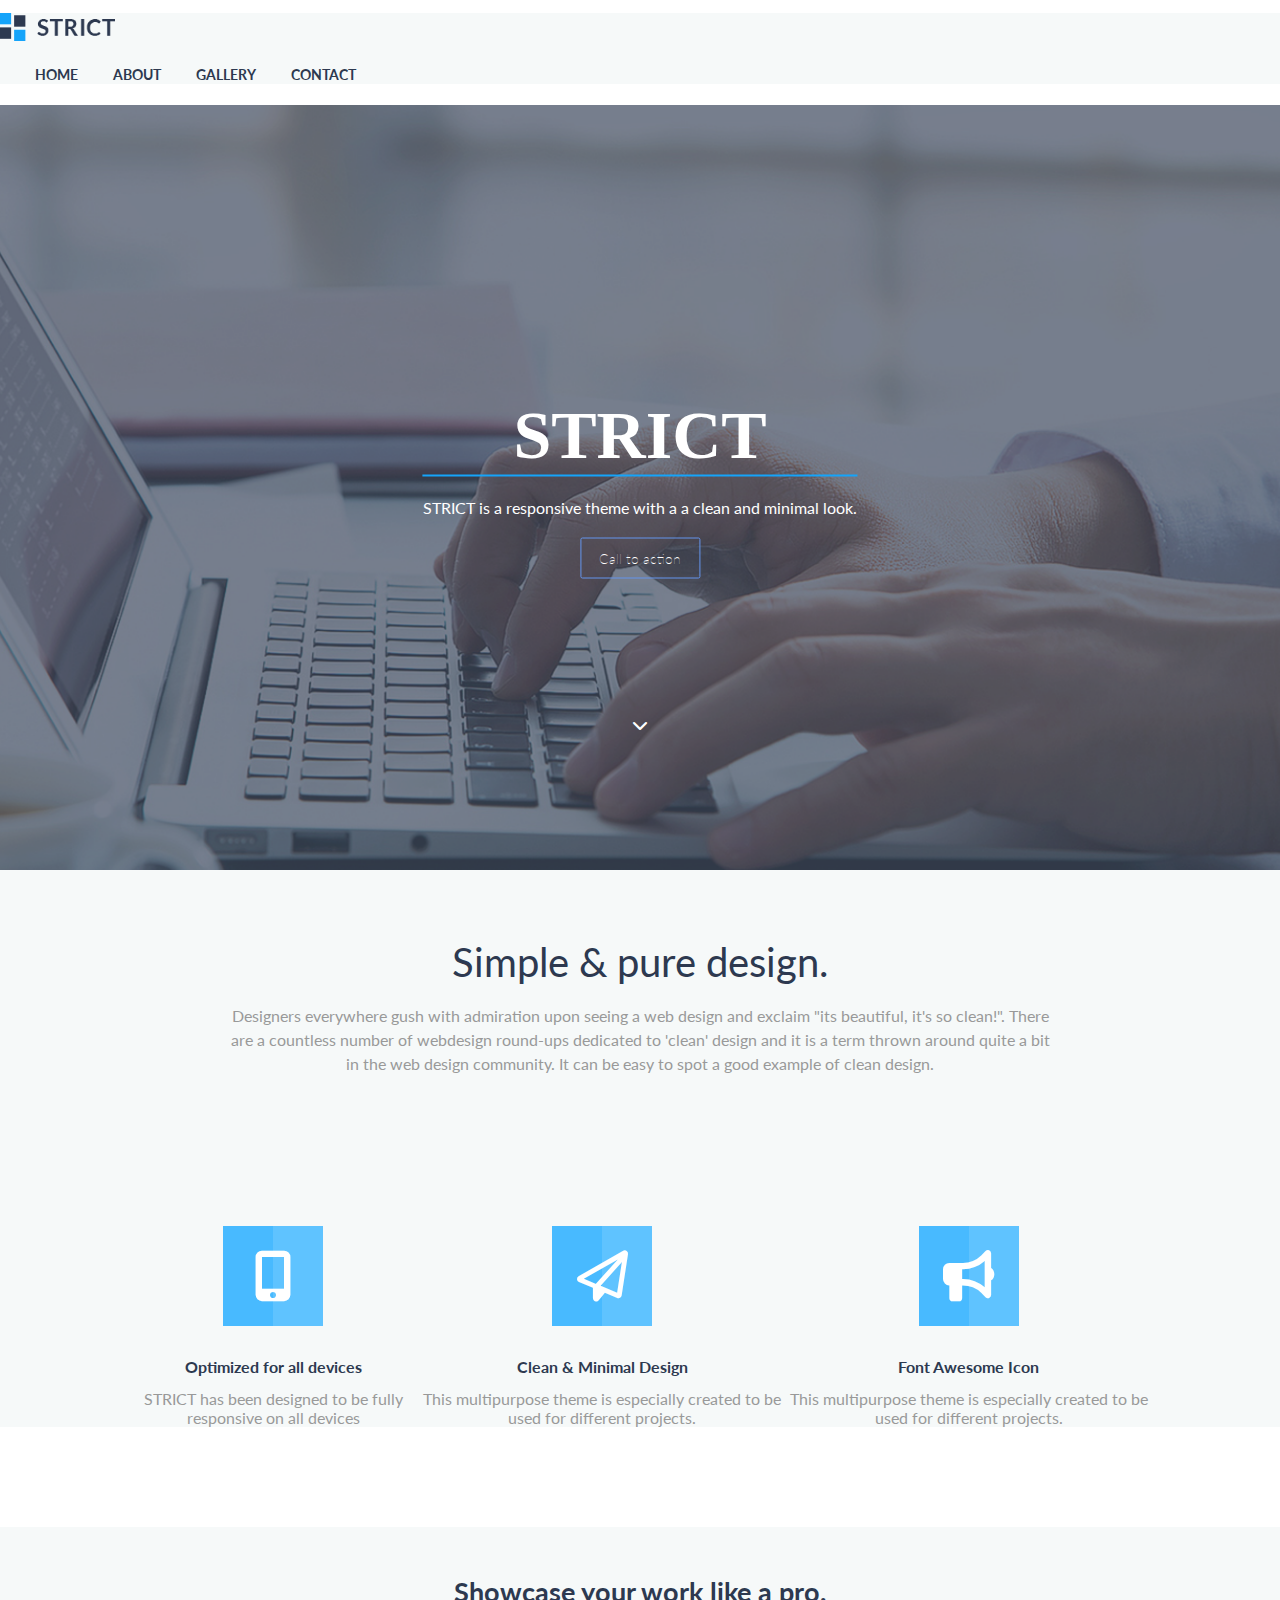
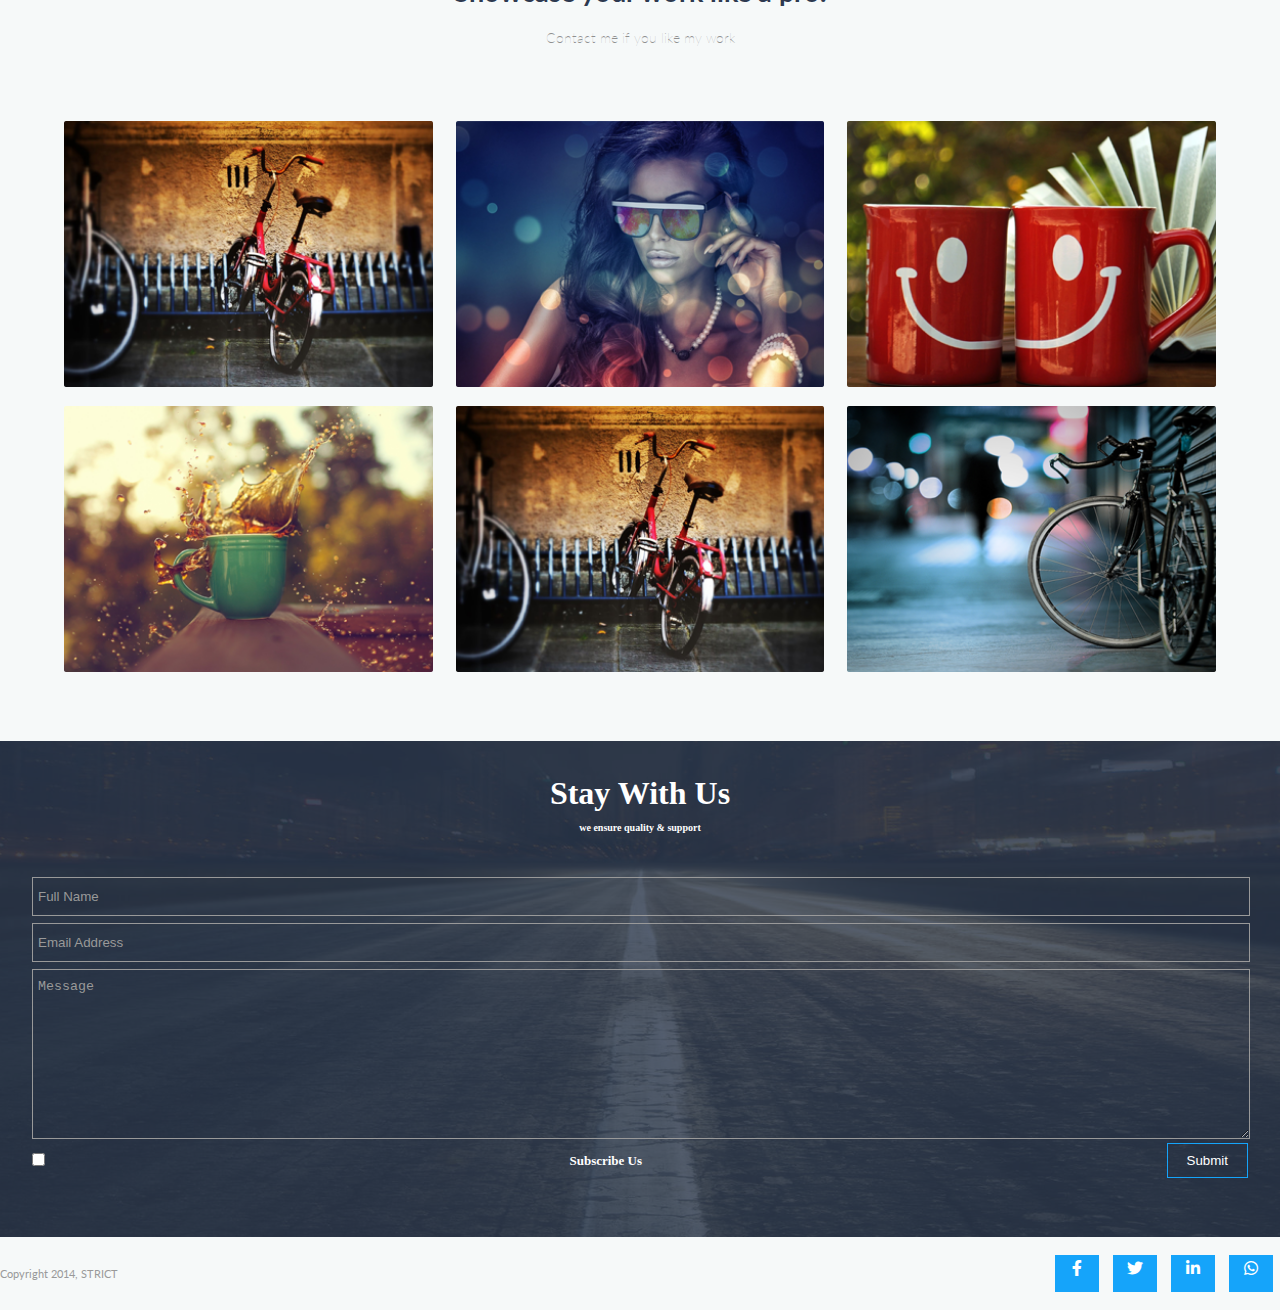
==== index.html @ e72eed31 "First Commit" ====
<!DOCTYPE html>
<html lang="en">
  <head>
    <meta charset="UTF-8" />
    <meta name="viewport" content="width=device-width, initial-scale=1.0" />
    <title>Strict</title>
    <link rel="icon" href="Graphics/logo.png" />
    <link rel="preconnect" href="https://fonts.googleapis.com" />
    <link rel="preconnect" href="https://fonts.gstatic.com" crossorigin />
    <link
      href="https://fonts.googleapis.com/css2?family=Lato:ital,wght@0,400;0,700;1,700&display=swap"
      rel="stylesheet"
    />
    <link rel="stylesheet" href="CSS/all.min.css" />
    <link rel="stylesheet" href="CSS/style.css" />
  </head>
  <body>
    <header>
      <div class="wrapper">
        <div class="logo">
          <img src="Graphics/logo.png" alt="" />
        </div>
        <div class="menu">
          <ul>
            <li><a href="">Home</a></li>
            <li><a href="">About</a></li>
            <li><a href="">Gallery</a></li>
            <li><a href="">Contact</a></li>
          </ul>
        </div>
      </div>
    </header>

    <section class="banner">
      
      <div class="text">
        <h1>Strict</h1>
        <span></span>
        <p>STRICT is a responsive theme with a a clean and minimal look.</p>
        <button>Call to action</button>
      </div>
      <div class="icon"><i class="fa-solid fa-chevron-down"></i></div>
    </section>

    <section class="feature">
      <div class="f_wrapper">
        <div class="t_content">
          <h1>Simple & pure design.</h1>
          <p>
            Designers everywhere gush with admiration upon seeing a web design
            and exclaim "its beautiful, it's so clean!". There are a countless
            number of webdesign round-ups dedicated to 'clean' design and it is
            a term thrown around quite a bit in the web design community. It can
            be easy to spot a good example of clean design.
          </p>
        </div>

        <div class="f_icon">
          <div class="icon1">
            <div class="mobile">
              <i class="fa-solid fa-mobile-screen-button"></i>
            </div>
            <h4>Optimized for all devices</h4>
            <p>
              STRICT has been designed to be fully responsive on all devices
            </p>
          </div>
          <div class="icon1">
            <div class="mobile">
              <i class="fa-regular fa-paper-plane"></i>
            </div>
            <h4>Clean & Minimal Design</h4>
            <p>
              This multipurpose theme is especially created to be used for
              different projects.
            </p>
          </div>
          <div class="icon1">
            <div class="mobile">
              <i class="fa-solid fa-bullhorn"></i>
            </div>
            
            <h4>Font Awesome Icon</h4>
            <p>
              This multipurpose theme is especially created 
  to be used for different projects.</p>
          </div>

        </div>
       
        </div>
      </div>
    </section>

    <section class="showcase">
      <div class="textcontent">
        <h2>Showcase your work like a pro.</h2>
        <h6> Contact me if you like my work</h6>
      </div>
      <div class="pics">
 
        <div class="image">
          <img src="Graphics/img5.png" alt="">
          <div class="layouticon">
            <ul>
              <li><i class="fa-solid fa-magnifying-glass-plus"></i></li>
              <li><i class="fa-solid fa-link"></i></li>
            </ul>
            
            
          </div>
        </div>

        <div class="image">
          <img src="Graphics/img2.png" alt="">
          <div class="layouticon">
            <ul>
              <li><i class="fa-solid fa-magnifying-glass-plus"></i></li>
              <li><i class="fa-solid fa-link"></i></li>
            </ul>
            
            
          </div>
        </div>

        <div class="image">
          <img src="Graphics/img3.png" alt="">
          <div class="layouticon">
            <ul>
              <li><i class="fa-solid fa-magnifying-glass-plus"></i></li>
              <li><i class="fa-solid fa-link"></i></li>
            </ul>
            
            
          </div>
        </div>

        <div class="image">
          <img src="Graphics/img4.png" alt="">
          <div class="layouticon">
            <ul>
              <li><i class="fa-solid fa-magnifying-glass-plus"></i></li>
              <li><i class="fa-solid fa-link"></i></li>
            </ul>
            
            
          </div>
        </div>

        <div class="image">
          <img src="Graphics/img5.png" alt="">
          <div class="layouticon">
            <ul>
              <li><i class="fa-solid fa-magnifying-glass-plus"></i></li>
              <li><i class="fa-solid fa-link"></i></li>
            </ul>
            
            
          </div>
        </div>

        <div class="image">
          <img src="Graphics/img6.png" alt="">
          <div class="layouticon">
            <ul>
              <li><i class="fa-solid fa-magnifying-glass-plus"></i></li>
              <li><i class="fa-solid fa-link"></i></li>
            </ul>
            
            
          </div>
        </div>

    </section>
        
<section class="form">



    <div class="formtext">

      <h3>stay with us</h3>
      <h6>we ensure quality & support</h6>
    </div>

    <div class="formbutton">

      <form action="">

        <div class="contacts">
          <input type="text" placeholder="Full Name">
          <input type="email" placeholder="Email Address">
          <textarea name="" id="" cols="30" rows="10" placeholder="Message"></textarea>
        </div>
        
        <div class="checkbox">
         <div class="check">
            <input type="checkbox" name="" id="">
          </div>
         <h4>Subscribe Us</h4>
         <input type="submit" placeholder="Send" name="" id="">
      
      
        </div>
      </form>
    </div>
  
</section>
       
         

           

          
      </div>
    </section>

 



    <footer>
<div class="footerwrapper">
  <div class="footertext">
    <h5>Copyright 2014, STRICT</h5>
  
  </div>
  <div class="footericon">

    <ul>
      <li><span><i class="fa-brands fa-facebook-f"></i></span></li>
      <li><span><i class="fa-brands fa-twitter"></i></span></li>
      <li><span><i class="fa-brands fa-linkedin-in"></i></span></li>
      <li><span><i class="fa-brands fa-whatsapp"></i></span></li>
    </ul>
  </div>


</div>
    </footer>
  </body>
</html>
---- CSS/style.css ----
*{

    margin: 0;
    padding: 0;

}

header{

background: #f6f9f9;
}

.navbar{}

.logo{

margin: 13px 0;

width: 115px;
}

.logo img{

width: 100%;
}



.menu ul{

display: flex;

list-style: none;

margin: 21px 0;
}



.menu ul li a{text-decoration: none;text-transform: uppercase;margin-left: 35px;font-weight: bold;font-size: 14px;color: #2d3950;font-family: 'Lato', sans-serif;}



.banner{

position: relative;

background-image: url(../Graphics/banner.png);

background-position: center;
background-repeat: no-repeat;
background-size: cover;
min-height: 85vh;
}

.banner img{

    width: 100%;
}


.text{

position: absolute;

top: 50%;

width: 34%;

margin: auto;

left: 50%;

text-align: center;

transform: translate(-50%, -50%);
}

.text h1{

text-transform: uppercase;

color: white;

font-size: 68px;
}

.text p{

color: white;

font-family: 'Lato', sans-serif;

margin: 21px 0;
}

.text span{

/* border-bottom: 2px; */

/* width: 100%; */

display: block;

color: wheat;

height: 2px;

/* border: solid; */

background: #15a4fa;
}

.text button{

background: transparent;

border: 1px solid cornflowerblue;

padding: 11px 18px;

font-size: 14px;

font-family: 'Lato', sans-serif;

color: white;

font-weight: lighter;

border-radius: 2px;
transition: .5s all ease-in-out;
cursor: pointer;
}

.text button:hover{

    background-color: #15a4fa;
}


.icon {
    color: white;
    position: absolute;
    top: 80%;
    /* text-align: center; */
    bottom: 20;
    /* bottom: 56%; */
    right: 50%;
     animation: updown 1s linear infinite alternate;
    transform: translateX(50%);
    padding: 0;
    /* text-align: center; */
    width: fit-content;
}

@keyframes updown{

    0%{

        top: 80%;
    }
    100%{

        top: 85%;
    }
}




.feature{

    background: #f6f9f9;
}


.t_content{

   
    
    text-align: center;
    
    /* margin: 51px 0px; */
    
    padding: 50px 0;
    }
    
    .t_content h1{
    
    color: #2d3950;
    
    /* font-family: initial; */
    
    font-family: 'Lato', sans-serif;
    
    margin: 18px 0;
    
    font-size: 40px;
    
    font-weight: normal;
    }
    .t_content p{
    
    color: #999999;
    
    font-family: 'Lato', sans-serif;
    
    width: 65%;
    
    margin: auto;
    
    line-height: 24px;
    }
    
    .f_icon{
    
    display: flex;
    
    justify-content: space-between;
    
    /* margin: 64px 0; */
    
    text-align: center;
    
    align-items: center;
    
    padding: 0px 76px;
    
    width: 80%;
    
    margin: auto;
    
    margin-top: 100px;
    
    margin-bottom: 100px;
    }
    
    .icon1{
    
        /* width: 21%; */
        margin: auto;
        /* position: relative; */
        text-align: center;
    }
    
    
    .icon1 h4{
    
    margin-top: 31px;
    
    color: #2d3950;
    
    font-family: 'Lato', sans-serif;
    
    margin-bottom: 13px;
    }
    
    .icon1 span{
    
    width: 75px;
    
    height: 77px;
    
    display: block;
    
    background: violet;
    
    text-align: center;
    
    align-items: center;
    
    /* position: absolute; */
    
    /* top: 0; */
    
    /* left: 50%; */
    }
    
    .icon1 p{
    
    color: #999999;
    
    font-family: 'Lato', sans-serif;
    }
    
    .mobile{
    
    width: 100px;
    
    height: 100px;
    
    /* Permalink - use to edit and share this gradient: https://colorzilla.com/gradient-editor/#48baff+0,48baff+50,207cca+50,207cca+50,5fc3ff+50,5fc3ff+50,5fc3ff+100 */
    background: #48baff; /* Old browsers */
    background: -moz-linear-gradient(left,  #48baff 0%, #48baff 50%, #207cca 50%, #207cca 50%, #5fc3ff 50%, #5fc3ff 50%, #5fc3ff 100%); /* FF3.6-15 */
    background: -webkit-linear-gradient(left,  #48baff 0%,#48baff 50%,#207cca 50%,#207cca 50%,#5fc3ff 50%,#5fc3ff 50%,#5fc3ff 100%); /* Chrome10-25,Safari5.1-6 */
    background: linear-gradient(to right,  #48baff 0%,#48baff 50%,#207cca 50%,#207cca 50%,#5fc3ff 50%,#5fc3ff 50%,#5fc3ff 100%); /* W3C, IE10+, FF16+, Chrome26+, Opera12+, Safari7+ */
    filter: progid:DXImageTransform.Microsoft.gradient( startColorstr='#48baff', endColorstr='#5fc3ff',GradientType=1 ); /* IE6-9 */
    
    justify-content: center;
    
    display: flex;
    
    align-items: center;
    
    font-size: 51px;
    
    color: #fff;
    
    margin: auto;
    }

    .showcase{

        background: #f6f9f9;
        
        padding-bottom: 50px;
        }
        
        .textcontent{
        
/* width: 54%; */
        
margin: auto;
        
text-align: center;
        
padding: 48px 0;
        }
        
        .textcontent h2{
        
        color: #2d3950;
        
        font-family: 'Lato', sans-serif;
        
        margin-bottom: 21px;
        
        font-size: 27px;
        }
        .textcontent h6{
        
        color: #909090;
        
        font-family: 'Lato', sans-serif;
        
        margin-bottom: 27px;
        
        font-size: 14px;
        
        font-weight: lighter;
        }
        
        
        .pics{
        
        width: 90%;
        
        margin: auto;
        
        display: flex;
        
        flex-wrap: wrap;
        justify-content: space-between;
        
        
        }
        
        
        
        
            
        
        
        
        .image{
        
        width: 32%;
        
        position: relative;
        
        margin-bottom: 15px;
        
        
        /* margin: 0px 0px 20px 0; */
        }
        
        .image::before{
        
        content: '';
        
        background-color: #15a4fa;
        
        width: 0;
        
        height: 100%;
        
        top:  0;
        
        left: 0;
        
        position: absolute;
        
        transition: .7s all ease-in-out;
        
        overflow: hidden;
        }
        
        .image:hover::before{
        
            width: 100%;
            height: 98.75%;
            opacity: .5;
            overflow: hidden;
            z-index: 0;
        }
        
        .image img{
        
        width: 100%;
        
        }
        
        
        
        
        .image:hover .layouticon{
        
            opacity: 1;
            top: 50%;
            left: 50%;
            z-index: 1;
        }
        
        
        
        .layouticon{
        
            /* color: unset; */
            
            position: absolute;
            
            left: 50%;
            
            /* width: 10%; */
            
            /* justify-content: space-between; */
            
            /* margin: auto; */
            
            top: 60%;
            
            color: white;
            
            transform: translate(-55%, -50%);
            
            display: flex;
        
            opacity: 0;
            transition: .5s all ease-in-out;
            }
            
            
            
            .layouticon ul{
            
            display: flex;
            
            /* width: 5%; */
            
            /* justify-content: space-between; */
            
            /* margin: auto; */
            }
            
            .layouticon ul li{
            
            list-style: none;
            
            border: 1px solid blue;
            
            margin: 0px 6px;
            
            /* width: 100%; */
            
            padding: 8px 8px;
            }

            .formtext{

        /* width: 20%; */

        margin: auto;

        text-align: center;

        padding: 34px 0;

        color: white;

}
                
                .formtext h3{
                
                font-size: 32px;
                
                text-transform: capitalize;
                }
                
                .formtext h6{
                
                font-size: 10px;
                
                padding: 10px;
                }
                
                .form{
                
                background: yellow;
                
                background-image: url(../Graphics/street_bg.png);
                
                background-position: center;
                
                background-repeat: none;
                
                background-size: cover;
                
                padding-bottom: 59px;
                
                position: relative;
                
                z-index: 1;
                }
                
                .form::before{
                
                    content: '';
                    width: 100%;
                    height: 100%;
                
                    position: absolute;
                    top: 0;
                    left: 0;
                    background-color: #2d3950;
                opacity: .8;
                z-index: -1;
                }
                
                .formbutton{
                    
/* background-image: url(../Graphics/street_bg.png); */
                    
/* background-position: center; */
                    
background-repeat: none;
                    
/* background-size: cover; */
                    
/* color: #999; */
                    
width: 95%;
                    
margin: auto;
                }
                
                .formbutton form{
                
/* width: 100%; */
                
text-align: center;
                
width: 30;
                
/* width: 58%; */
                
margin: auto;
                }
                
                .contacts input{
                
                width: 100%;
                
                padding: 11px 0px;
                
                margin-bottom: 7px;
                
                background: transparent;
                
                border: 1px solid #999;
                
                padding-left: 0px;
                
                color: #999;
                }
                
                .contacts input::placeholder{
                
                    color: #999;
                    padding-left: 5px;
                }
                
                .contacts textarea{
                
                padding: 9px 0px;
                
                /* margin-bottom: 7px; */
                
                background: transparent;
                
                border: 1px solid #999;
                
                width: 100%;
                
                padding-left: 0px;
                
                color: #999;
                }
                
                .contacts textarea::placeholder{
                
                    color: #999;
                    padding-left: 5px;
                }
                
                .checkbox{
                
display: flex;
                
justify-content: space-between;
                
align-items: center;
                
width: 100%;
                
/* margin-top: 15px; */
                }
                
                .checkbox h4{
                
/* width: 25%; */
                
/* margin: auto; */
                
text-align: start;
                
/* margin-left: 11px; */
                
/* margin-right: 184px; */
                
color: white;
                
font-size: 13px;
                
/* text-decoration: wavy; */
                
font-weight: bolder;
                
margin: 0;
                
/* padding-left: 8px; */
                
/* align-items: center; */
                
/* justify-content: center; */
                
padding: 4px 10px;
                }
                
                .checkbox input{
                
                border: 1px solid #15a4fa;
                
                background: transparent;
                
                padding: 9px 19px;
                
                color: white;
                
                margin-left: 0px;
                cursor: pointer;
                
                /* padding-right: 18px; */
                }


                
footer{background: #f6f9f9;display: flex;/* padding: 10px 0; */}

.footertext{

/* width: 17%; */

/* margin: auto; */

/* justify-content: left; */

/* height: 28px; */

/* justify-content: center; */

/* align-items: center; */

padding-top: 12px;
}

.footertext h5{

font-family: 'Lato', sans-serif;

font-size: 11px;

font-weight: inherit;

color: #999999;

margin: 0;
}

.footericon{

width: 30%;

margin: righ;

display: flex;

justify-content: end;
}

.footericon ul{

display: flex;

justify-content: space-between;

/* padding: 0 !important; */

margin: 0;
}

.footericon ul li{

justify-content: space-between;

margin: 0px 7px;

list-style: none;
}


.footerwrapper{

width: 101%;

margin: auto;

display: flex;

justify-content: space-between;

/* margin: 39px 0; */

padding: 18px 0;
}

.footericon ul li span{

width: 36px;

height: 32px;

display: block;

align-items: center;

text-align: center;

background: #15a4fa;

color: white;

padding-top: 5px;

/* padding: 0 2px; */

padding-left: 4px;

padding-right: 4px;

cursor: pointer;
}
                
.checkwrapper{

display: flex;

/* line-height: revert; */
}

.navbar-toggler {
    padding: 0;
    border: none;
    margin-right: 8px;
}

.navicon {
    box-shadow: none;
    border: none;
    outline: 0;
}


.navicon:hover {
    box-shadow: none;
    
}

.navbar-nav {
    text-align: center;
    font-weight: 700;
}
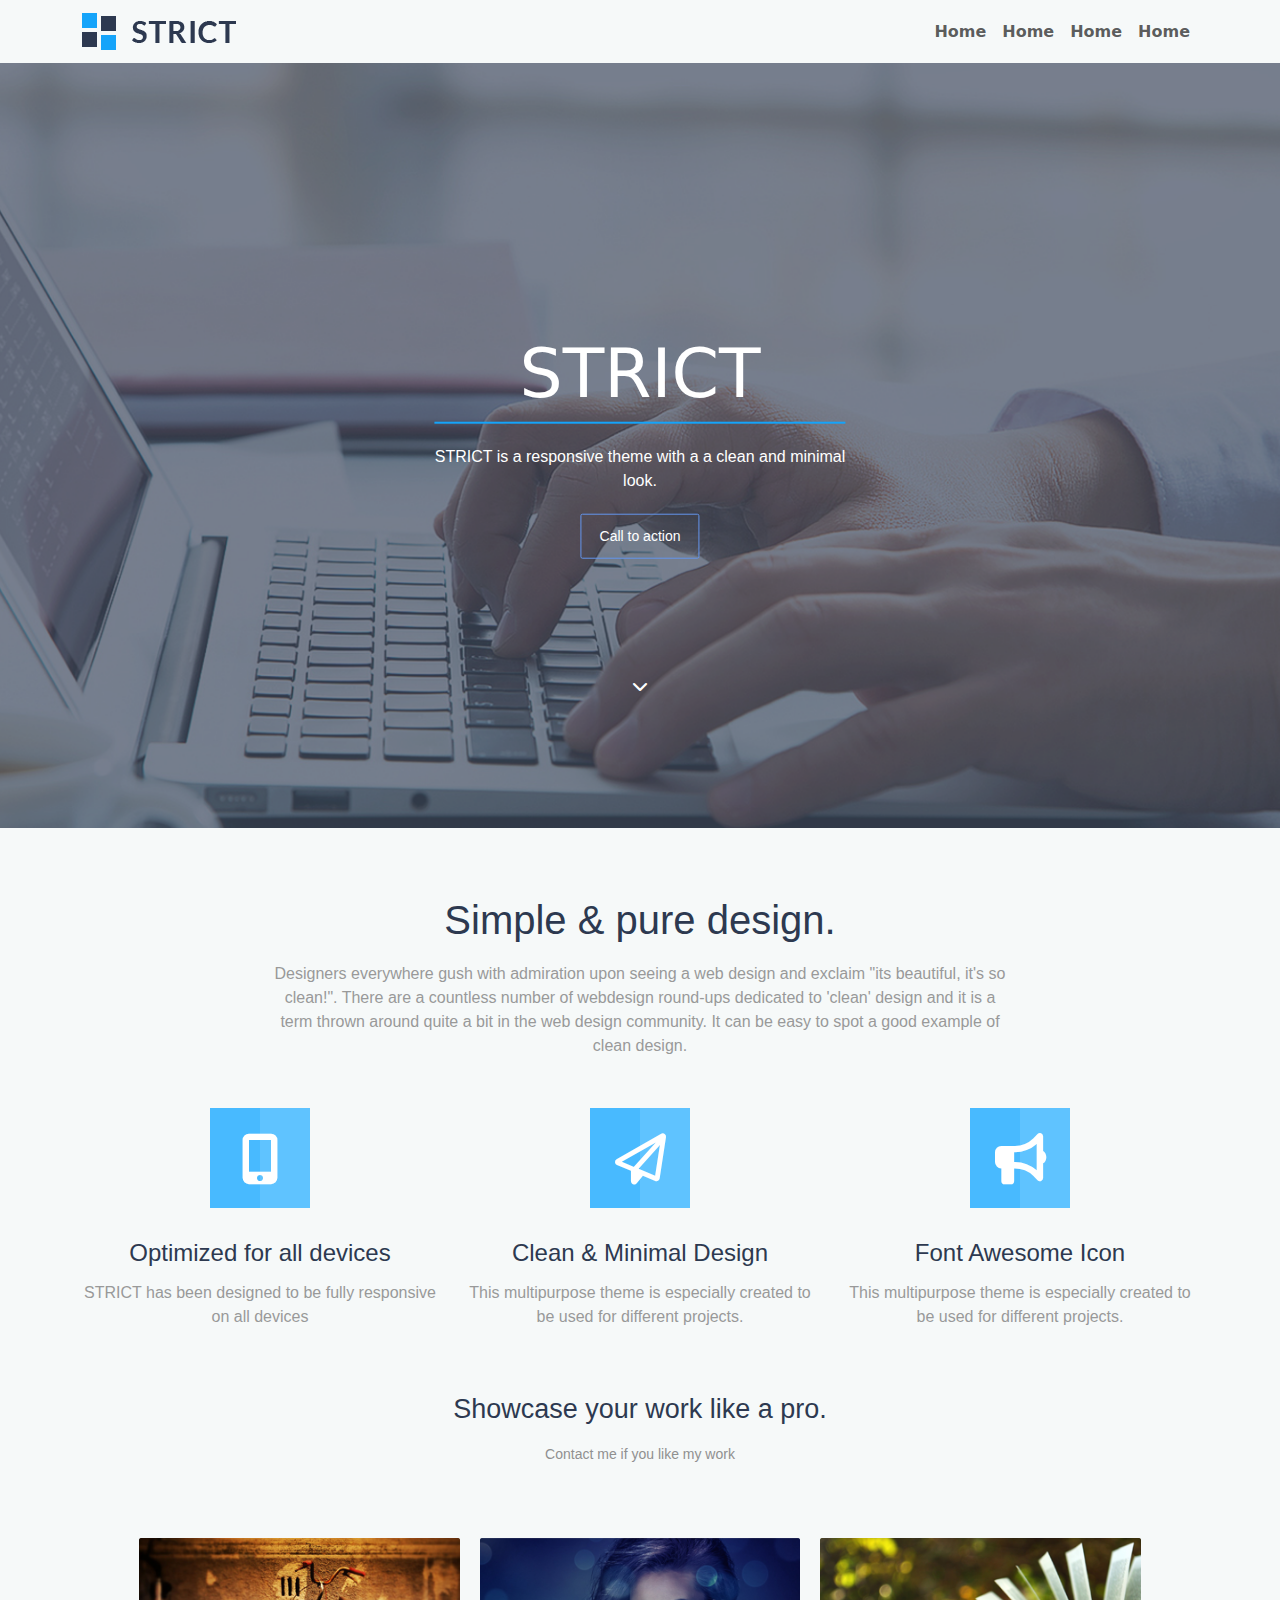
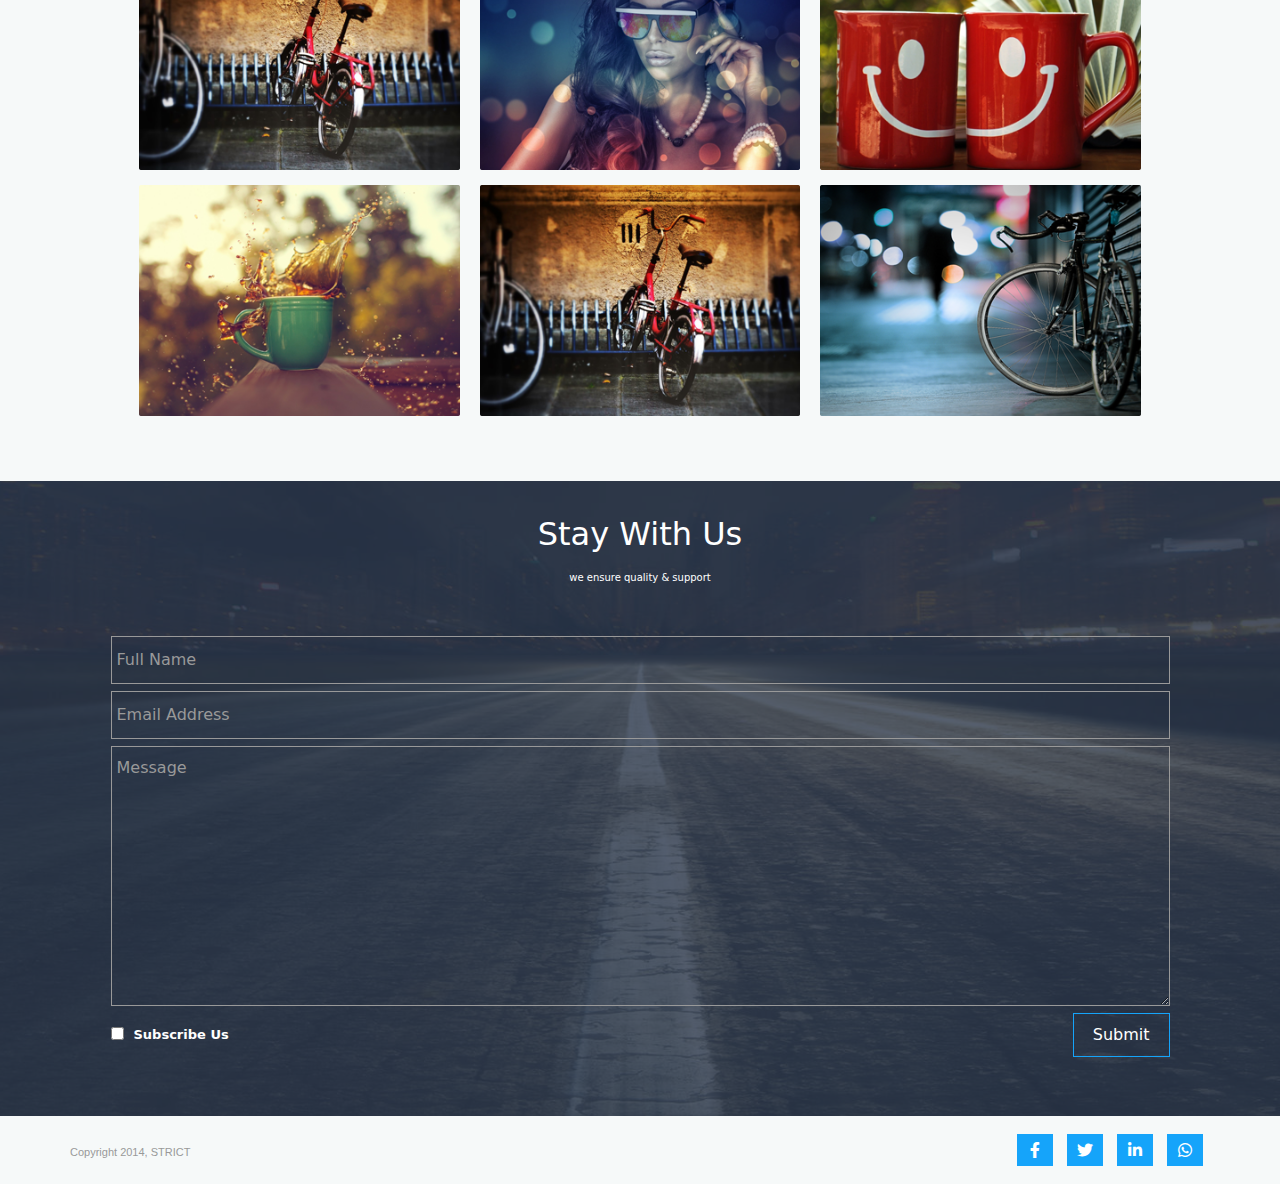
==== commit 71a5bae9: "Second commit with new index file" ====
--- a/index.html
+++ b/index.html
@@ -3,240 +3,276 @@
   <head>
     <meta charset="UTF-8" />
     <meta name="viewport" content="width=device-width, initial-scale=1.0" />
-    <title>Strict</title>
-    <link rel="icon" href="Graphics/logo.png" />
-    <link rel="preconnect" href="https://fonts.googleapis.com" />
-    <link rel="preconnect" href="https://fonts.gstatic.com" crossorigin />
+    <title>STRICT</title>
     <link
-      href="https://fonts.googleapis.com/css2?family=Lato:ital,wght@0,400;0,700;1,700&display=swap"
+      href="https://cdn.jsdelivr.net/npm/bootstrap@5.3.1/dist/css/bootstrap.min.css"
       rel="stylesheet"
     />
     <link rel="stylesheet" href="CSS/all.min.css" />
     <link rel="stylesheet" href="CSS/style.css" />
+    <link rel="stylesheet" href="CSS/media.css" />
   </head>
   <body>
     <header>
-      <div class="wrapper">
-        <div class="logo">
-          <img src="Graphics/logo.png" alt="" />
-        </div>
-        <div class="menu">
-          <ul>
-            <li><a href="">Home</a></li>
-            <li><a href="">About</a></li>
-            <li><a href="">Gallery</a></li>
-            <li><a href="">Contact</a></li>
-          </ul>
+      <div class="container">
+        <div class="row">
+          <nav class="navbar navbar-expand-lg">
+            <div class="container-fluid">
+              <a class="navbar-brand" href="#"
+                ><img src="Graphics/logo.png" alt=""
+              /></a>
+              <button
+                class="navbar-toggler navicon"
+                type="button"
+                data-bs-toggle="collapse"
+                data-bs-target="#navbarSupportedContent"
+                aria-controls="navbarSupportedContent"
+                aria-expanded="false"
+                aria-label="Toggle navigation"
+              >
+                <span class="navbar-toggler"
+                  ><i class="fa-solid fa-bars"></i
+                ></span>
+              </button>
+              <div class="collapse navbar-collapse" id="navbarSupportedContent">
+                <ul class="navbar-nav ms-auto mb-2 mb-lg-0">
+                  <li class="nav-item">
+                    <a class="nav-link" aria-current="page" href="#">Home</a>
+                  </li>
+
+                  <li class="nav-item">
+                    <a class="nav-link" aria-current="page" href="#">Home</a>
+                  </li>
+
+                  <li class="nav-item">
+                    <a class="nav-link" aria-current="page" href="#">Home</a>
+                  </li>
+                  <li class="nav-item">
+                    <a class="nav-link" aria-current="page" href="#">Home</a>
+                  </li>
+                </ul>
+              </div>
+            </div>
+          </nav>
         </div>
       </div>
     </header>
 
     <section class="banner">
-      
-      <div class="text">
-        <h1>Strict</h1>
-        <span></span>
-        <p>STRICT is a responsive theme with a a clean and minimal look.</p>
-        <button>Call to action</button>
-      </div>
-      <div class="icon"><i class="fa-solid fa-chevron-down"></i></div>
+      <div class="container">
+        <div class="row">
+          <div class="text">
+            <h1>Strict</h1>
+            <span></span>
+            <p>STRICT is a responsive theme with a a clean and minimal look.</p>
+            <button>Call to action</button>
+          </div>
+          <div class="icon"><i class="fa-solid fa-chevron-down"></i></div>
+        </div>
+      </div>
     </section>
 
     <section class="feature">
-      <div class="f_wrapper">
-        <div class="t_content">
-          <h1>Simple & pure design.</h1>
-          <p>
-            Designers everywhere gush with admiration upon seeing a web design
-            and exclaim "its beautiful, it's so clean!". There are a countless
-            number of webdesign round-ups dedicated to 'clean' design and it is
-            a term thrown around quite a bit in the web design community. It can
-            be easy to spot a good example of clean design.
-          </p>
-        </div>
-
-        <div class="f_icon">
-          <div class="icon1">
-            <div class="mobile">
-              <i class="fa-solid fa-mobile-screen-button"></i>
-            </div>
-            <h4>Optimized for all devices</h4>
+      <div class="container">
+        <div class="row">
+          <div class="t_content">
+            <h1>Simple & pure design.</h1>
             <p>
-              STRICT has been designed to be fully responsive on all devices
+              Designers everywhere gush with admiration upon seeing a web design
+              and exclaim "its beautiful, it's so clean!". There are a countless
+              number of webdesign round-ups dedicated to 'clean' design and it
+              is a term thrown around quite a bit in the web design community.
+              It can be easy to spot a good example of clean design.
             </p>
           </div>
-          <div class="icon1">
-            <div class="mobile">
-              <i class="fa-regular fa-paper-plane"></i>
-            </div>
-            <h4>Clean & Minimal Design</h4>
-            <p>
-              This multipurpose theme is especially created to be used for
-              different projects.
-            </p>
-          </div>
-          <div class="icon1">
-            <div class="mobile">
-              <i class="fa-solid fa-bullhorn"></i>
-            </div>
-            
-            <h4>Font Awesome Icon</h4>
-            <p>
-              This multipurpose theme is especially created 
-  to be used for different projects.</p>
-          </div>
-
-        </div>
-       
+        </div>
+
+        <div class="row justify-content-center">
+          <div class="col-md-4">
+            <div class="icon1">
+              <div class="mobile">
+                <i class="fa-solid fa-mobile-screen-button"></i>
+              </div>
+              <h4>Optimized for all devices</h4>
+              <p>
+                STRICT has been designed to be fully responsive on all devices
+              </p>
+            </div>
+          </div>
+
+          <div class="col-md-4">
+            <div class="icon1">
+              <div class="mobile">
+                <i class="fa-regular fa-paper-plane"></i>
+              </div>
+              <h4>Clean & Minimal Design</h4>
+              <p>
+                This multipurpose theme is especially created to be used for
+                different projects.
+              </p>
+            </div>
+          </div>
+
+          <div class="col-md-4">
+            <div class="icon1">
+              <div class="mobile">
+                <i class="fa-solid fa-bullhorn"></i>
+              </div>
+
+              <h4>Font Awesome Icon</h4>
+              <p>
+                This multipurpose theme is especially created to be used for
+                different projects.
+              </p>
+            </div>
+          </div>
         </div>
       </div>
     </section>
 
     <section class="showcase">
-      <div class="textcontent">
-        <h2>Showcase your work like a pro.</h2>
-        <h6> Contact me if you like my work</h6>
-      </div>
-      <div class="pics">
- 
-        <div class="image">
-          <img src="Graphics/img5.png" alt="">
-          <div class="layouticon">
-            <ul>
-              <li><i class="fa-solid fa-magnifying-glass-plus"></i></li>
-              <li><i class="fa-solid fa-link"></i></li>
-            </ul>
-            
-            
-          </div>
-        </div>
-
-        <div class="image">
-          <img src="Graphics/img2.png" alt="">
-          <div class="layouticon">
-            <ul>
-              <li><i class="fa-solid fa-magnifying-glass-plus"></i></li>
-              <li><i class="fa-solid fa-link"></i></li>
-            </ul>
-            
-            
-          </div>
-        </div>
-
-        <div class="image">
-          <img src="Graphics/img3.png" alt="">
-          <div class="layouticon">
-            <ul>
-              <li><i class="fa-solid fa-magnifying-glass-plus"></i></li>
-              <li><i class="fa-solid fa-link"></i></li>
-            </ul>
-            
-            
-          </div>
-        </div>
-
-        <div class="image">
-          <img src="Graphics/img4.png" alt="">
-          <div class="layouticon">
-            <ul>
-              <li><i class="fa-solid fa-magnifying-glass-plus"></i></li>
-              <li><i class="fa-solid fa-link"></i></li>
-            </ul>
-            
-            
-          </div>
-        </div>
-
-        <div class="image">
-          <img src="Graphics/img5.png" alt="">
-          <div class="layouticon">
-            <ul>
-              <li><i class="fa-solid fa-magnifying-glass-plus"></i></li>
-              <li><i class="fa-solid fa-link"></i></li>
-            </ul>
-            
-            
-          </div>
-        </div>
-
-        <div class="image">
-          <img src="Graphics/img6.png" alt="">
-          <div class="layouticon">
-            <ul>
-              <li><i class="fa-solid fa-magnifying-glass-plus"></i></li>
-              <li><i class="fa-solid fa-link"></i></li>
-            </ul>
-            
-            
-          </div>
-        </div>
-
-    </section>
-        
-<section class="form">
-
-
-
-    <div class="formtext">
-
-      <h3>stay with us</h3>
-      <h6>we ensure quality & support</h6>
-    </div>
-
-    <div class="formbutton">
-
-      <form action="">
-
-        <div class="contacts">
-          <input type="text" placeholder="Full Name">
-          <input type="email" placeholder="Email Address">
-          <textarea name="" id="" cols="30" rows="10" placeholder="Message"></textarea>
-        </div>
-        
-        <div class="checkbox">
-         <div class="check">
-            <input type="checkbox" name="" id="">
-          </div>
-         <h4>Subscribe Us</h4>
-         <input type="submit" placeholder="Send" name="" id="">
-      
-      
-        </div>
-      </form>
-    </div>
-  
-</section>
-       
-         
-
-           
-
-          
-      </div>
-    </section>
-
- 
-
-
+      <div class="container">
+        <div class="row">
+          <div class="textcontent">
+            <h2>Showcase your work like a pro.</h2>
+            <h6>Contact me if you like my work</h6>
+          </div>
+        </div>
+
+        <div class="row">
+          <div class="pics">
+            <div class="image">
+              <img src="Graphics/img5.png" alt="" />
+              <div class="layouticon">
+                <ul>
+                  <li><i class="fa-solid fa-magnifying-glass-plus"></i></li>
+                  <li><i class="fa-solid fa-link"></i></li>
+                </ul>
+              </div>
+            </div>
+
+            <div class="image">
+              <img src="Graphics/img2.png" alt="" />
+              <div class="layouticon">
+                <ul>
+                  <li><i class="fa-solid fa-magnifying-glass-plus"></i></li>
+                  <li><i class="fa-solid fa-link"></i></li>
+                </ul>
+              </div>
+            </div>
+
+            <div class="image">
+              <img src="Graphics/img3.png" alt="" />
+              <div class="layouticon">
+                <ul>
+                  <li><i class="fa-solid fa-magnifying-glass-plus"></i></li>
+                  <li><i class="fa-solid fa-link"></i></li>
+                </ul>
+              </div>
+            </div>
+
+            <div class="image">
+              <img src="Graphics/img4.png" alt="" />
+              <div class="layouticon">
+                <ul>
+                  <li><i class="fa-solid fa-magnifying-glass-plus"></i></li>
+                  <li><i class="fa-solid fa-link"></i></li>
+                </ul>
+              </div>
+            </div>
+
+            <div class="image">
+              <img src="Graphics/img5.png" alt="" />
+              <div class="layouticon">
+                <ul>
+                  <li><i class="fa-solid fa-magnifying-glass-plus"></i></li>
+                  <li><i class="fa-solid fa-link"></i></li>
+                </ul>
+              </div>
+            </div>
+
+            <div class="image">
+              <img src="Graphics/img6.png" alt="" />
+              <div class="layouticon">
+                <ul>
+                  <li><i class="fa-solid fa-magnifying-glass-plus"></i></li>
+                  <li><i class="fa-solid fa-link"></i></li>
+                </ul>
+              </div>
+            </div>
+          </div>
+        </div>
+      </div>
+    </section>
+
+    <section class="form">
+      <div class="container">
+        <div class="row">
+          <div class="formtext">
+            <h3>stay with us</h3>
+            <h6>we ensure quality & support</h6>
+          </div>
+        </div>
+
+        <div class="row">
+          <div class="formbutton">
+            <form action="">
+              <div class="contacts">
+                <input type="text" placeholder="Full Name" />
+                <input type="email" placeholder="Email Address" />
+                <textarea
+                  name=""
+                  id=""
+                  cols="30"
+                  rows="10"
+                  placeholder="Message"
+                ></textarea>
+              </div>
+
+              <div class="checkbox">
+                <div class="checkwrapper">
+                  <div class="check">
+                    <input type="checkbox" name="" id="" />
+                  </div>
+                  <h4>Subscribe Us</h4>
+                </div>
+
+                <input type="submit" placeholder="Send" name="" id="" />
+              </div>
+            </form>
+          </div>
+        </div>
+      </div>
+    </section>
 
     <footer>
-<div class="footerwrapper">
-  <div class="footertext">
-    <h5>Copyright 2014, STRICT</h5>
-  
-  </div>
-  <div class="footericon">
-
-    <ul>
-      <li><span><i class="fa-brands fa-facebook-f"></i></span></li>
-      <li><span><i class="fa-brands fa-twitter"></i></span></li>
-      <li><span><i class="fa-brands fa-linkedin-in"></i></span></li>
-      <li><span><i class="fa-brands fa-whatsapp"></i></span></li>
-    </ul>
-  </div>
-
-
-</div>
+      <div class="container">
+        <div class="row">
+          <div class="footerwrapper">
+            <div class="footertext">
+              <h5>Copyright 2014, STRICT</h5>
+            </div>
+            <div class="footericon">
+              <ul>
+                <li>
+                  <span><i class="fa-brands fa-facebook-f"></i></span>
+                </li>
+                <li>
+                  <span><i class="fa-brands fa-twitter"></i></span>
+                </li>
+                <li>
+                  <span><i class="fa-brands fa-linkedin-in"></i></span>
+                </li>
+                <li>
+                  <span><i class="fa-brands fa-whatsapp"></i></span>
+                </li>
+              </ul>
+            </div>
+          </div>
+        </div>
+      </div>
     </footer>
+
+    <script src="https://cdn.jsdelivr.net/npm/bootstrap@5.3.1/dist/js/bootstrap.bundle.min.js"></script>
   </body>
 </html>
--- a/CSS/media.css
+++ b/CSS/media.css
@@ -0,0 +1,36 @@
+@media(max-width: 575px){
+
+    .text{
+
+        width: 70%;
+    }
+
+    .t_content p {
+       
+        width: 80%;
+        
+        line-height: 37px;
+    }
+
+    .icon1 {
+    
+        margin: 30px 0;
+       
+    }
+    .checkbox input {
+        
+        padding: 3px 19px;
+        
+        font-size: 13px;
+        
+    }
+
+    .footerwrapper {
+       
+        padding: 20px 4px 20px 11px;
+      
+    }
+
+    
+}
+
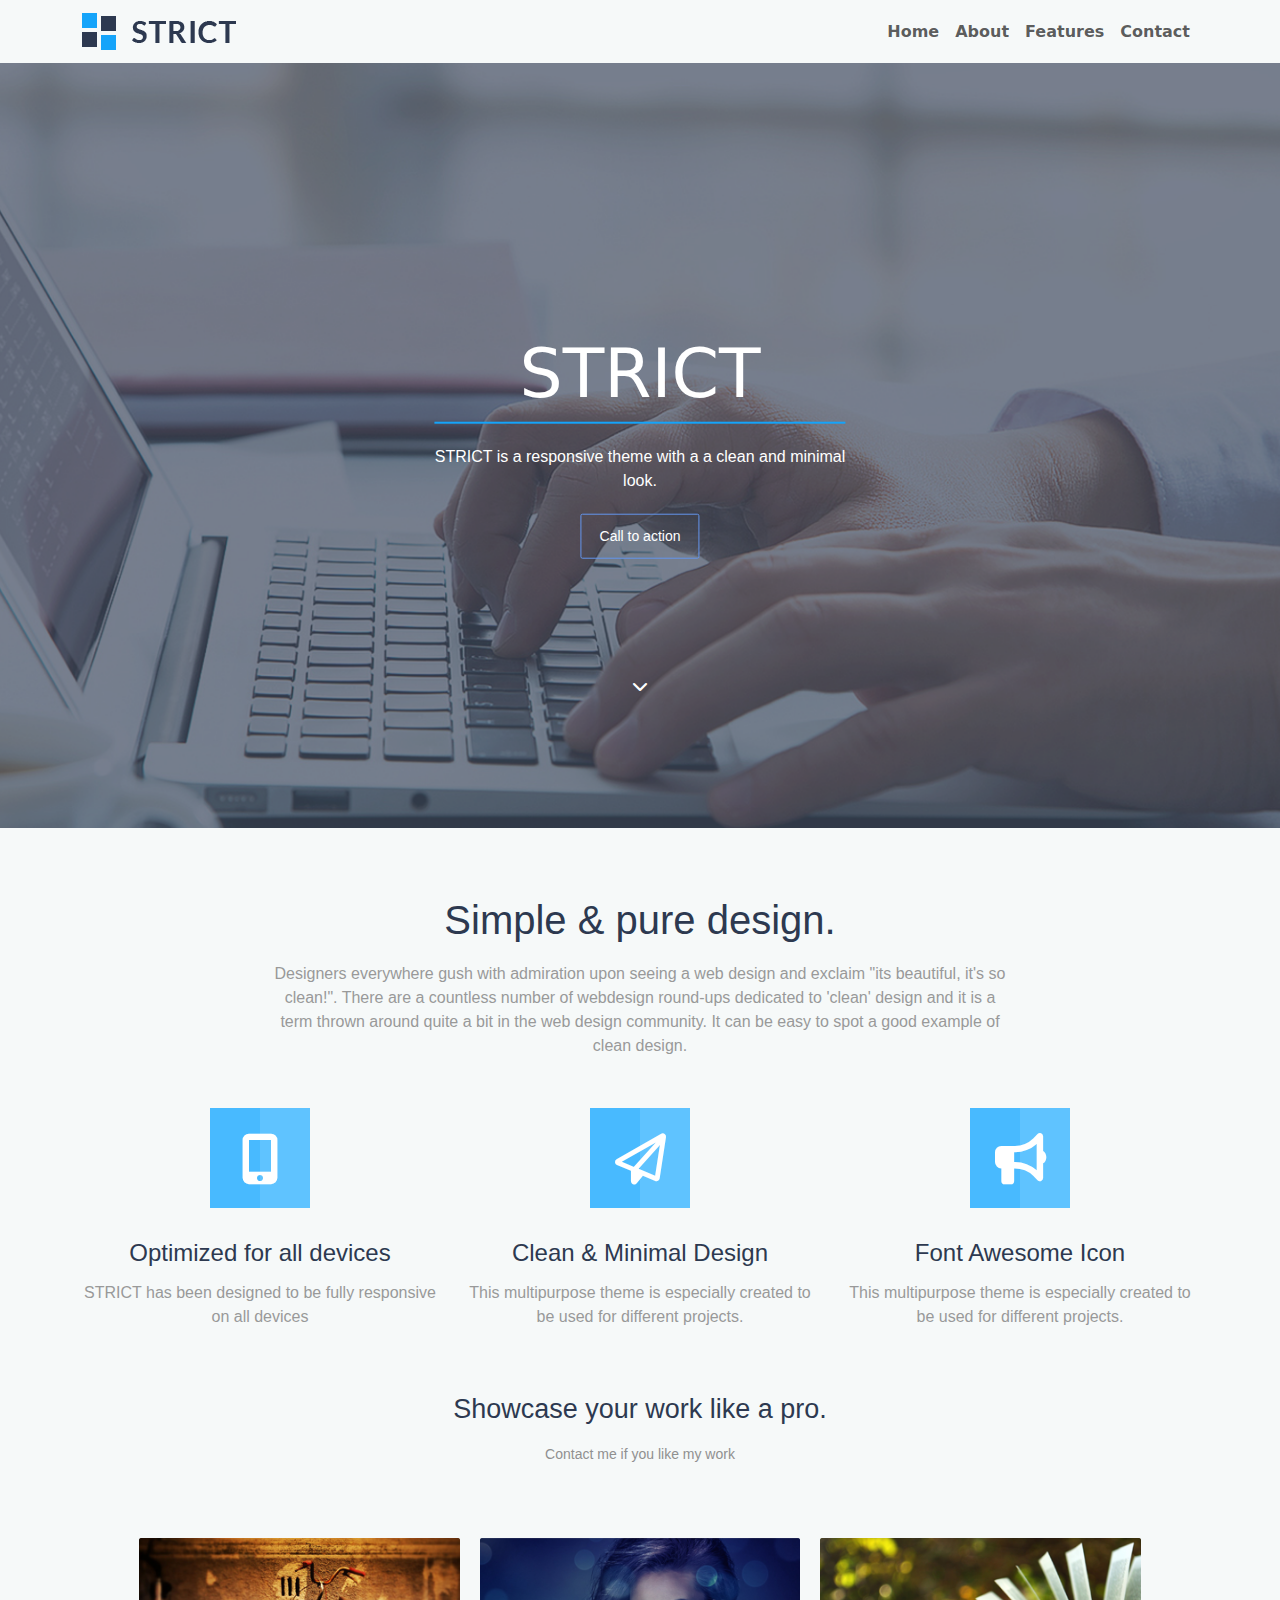
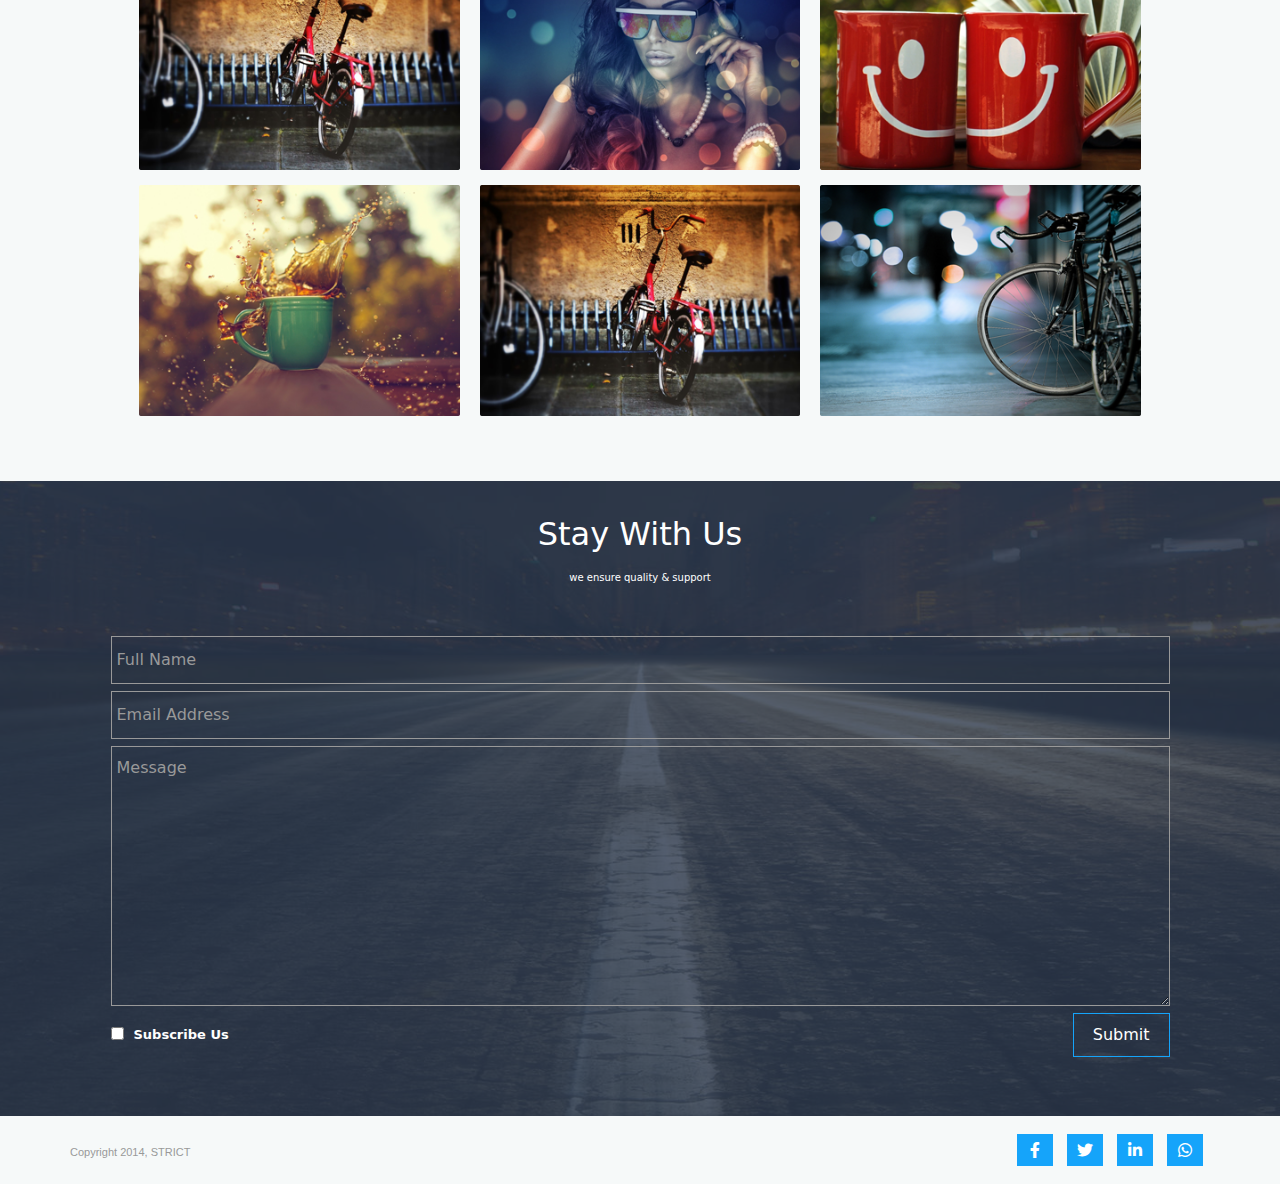
==== commit 1525b0c3: "final" ====
--- a/index.html
+++ b/index.html
@@ -41,14 +41,16 @@
                   </li>
 
                   <li class="nav-item">
-                    <a class="nav-link" aria-current="page" href="#">Home</a>
-                  </li>
-
-                  <li class="nav-item">
-                    <a class="nav-link" aria-current="page" href="#">Home</a>
-                  </li>
-                  <li class="nav-item">
-                    <a class="nav-link" aria-current="page" href="#">Home</a>
+                    <a class="nav-link" aria-current="page" href="#">About</a>
+                  </li>
+
+                  <li class="nav-item">
+                    <a class="nav-link" aria-current="page" href="#"
+                      >Features</a
+                    >
+                  </li>
+                  <li class="nav-item">
+                    <a class="nav-link" aria-current="page" href="#">Contact</a>
                   </li>
                 </ul>
               </div>
--- a/CSS/media.css
+++ b/CSS/media.css
@@ -1,4 +1,43 @@
-@media(max-width: 575px){
+@media(max-width:767px){
+
+
+
+    .t_content p {
+       
+        width: 80%;
+        
+        line-height: 37px;
+    }
+
+    .icon1 {
+    
+        margin: 30px 0;
+       
+    }
+    .checkbox input {
+        
+        padding: 3px 19px;
+        
+        font-size: 13px;
+        
+    }
+
+    .footerwrapper {
+       
+        padding: 20px 4px 20px 11px;
+      
+    }
+}
+
+@media(max-width:700px){
+
+    .text{
+
+        width: 70%;
+    }
+}
+
+@media(max-width:575px){
 
     .text{
 
@@ -34,3 +73,28 @@
     
 }
 
+@media(max-width:320px){
+
+    .footericon {
+        margin: auto;
+        justify-content: space-around;
+        padding-right: 20px;
+        margin-top: 10px;
+    }
+
+    .footerwrapper {
+        display: block;
+    }
+
+    .footertext h5 {
+        text-align: center;
+    }
+
+    .text h1 {
+        font-size: 45px;
+    }
+
+    .t_content h1 {
+        font-size: 35px;
+    }
+}
